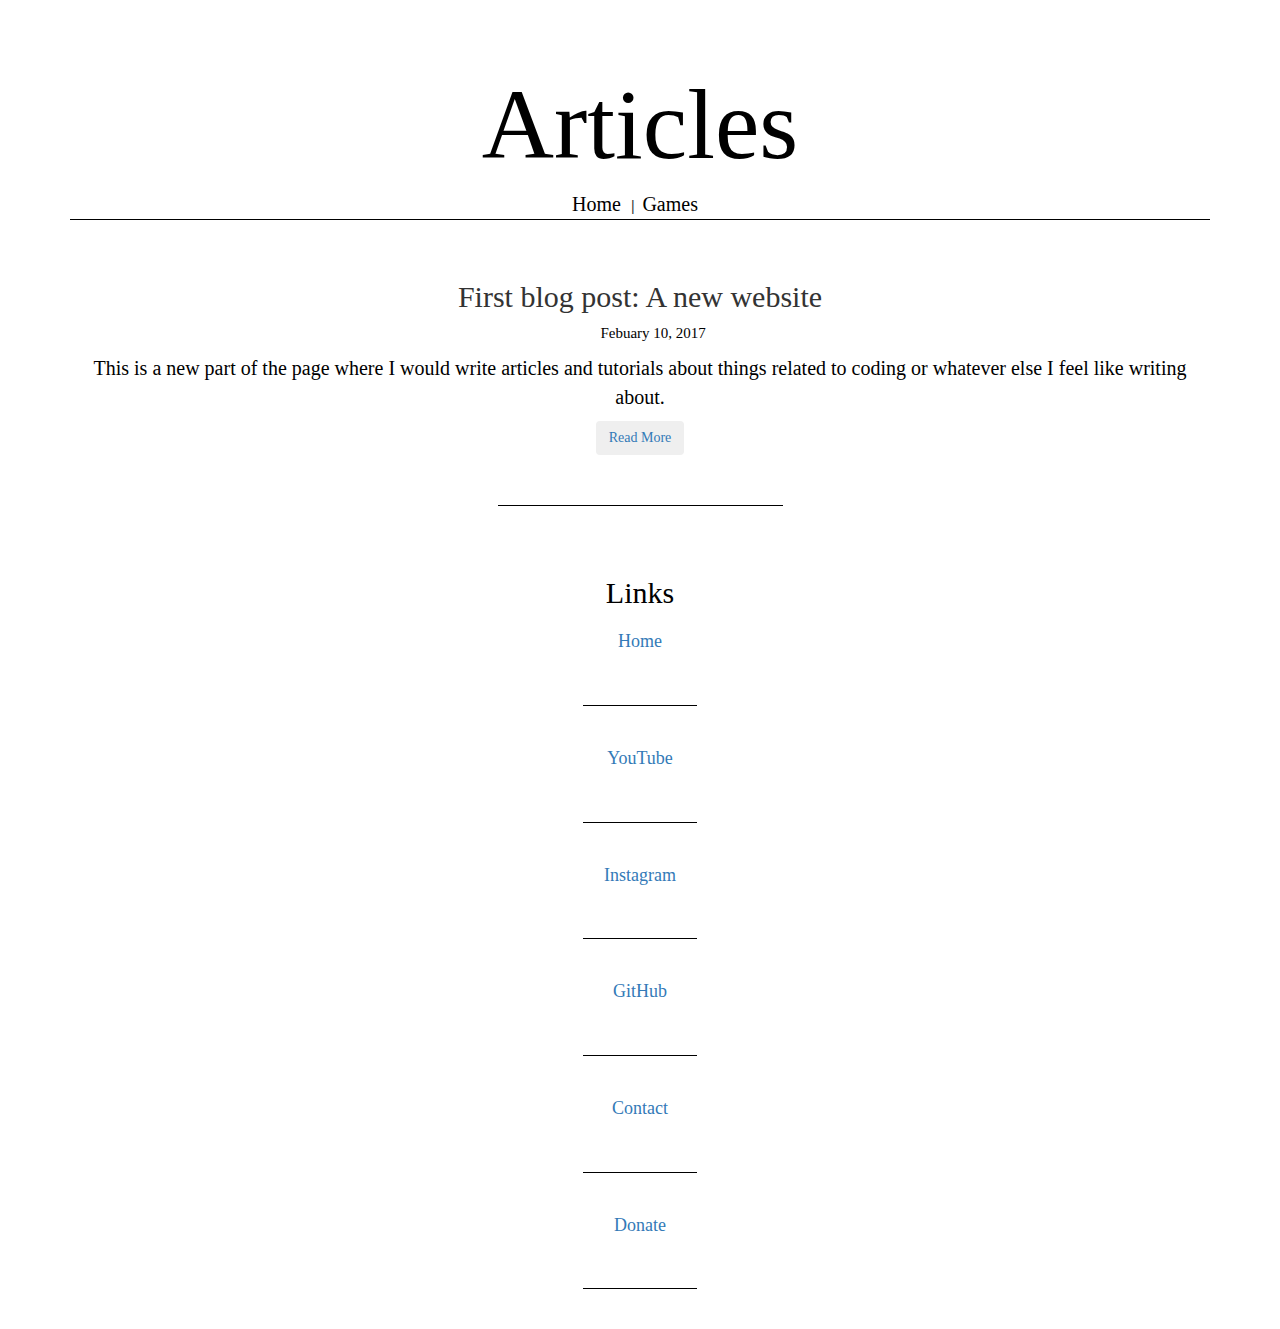
==== articles.html @ 2040cfbb "Added articles and fixed up nav" ====
<!DOCTYPE html>
<html>
<head>
	<meta http-equiv="X-UA-Compatible" content="IE=edge">
	<meta name="viewport" content="width = device-width, initial-scale = 1">

	<link rel="stylesheet" type="text/css" href="css/bootstrap.css">
	<link rel="stylesheet" type="text/css" href="css/main.css">

	<title>Arthur Tran - Articles</title>

</head>
<body>
	<!-- Body of the page -->
<div class="container text-center">
		<h1 id="otherPGHead">Articles</h1>
			
		<a href="index.html" id="navLinks">Home</a>|&nbsp	
		<a href="games.html" id="navLinks">Games</a>
	
		<hr id="headLine">
	
	<div class="row">

		<!-- Blog Posts on the main page -->
		<div class="col-sm-12">
			<!-- Each post -->
			<h4 id="blogTitle">First blog post: A new website</h4>
			<p id="blogCap"><img src="images/calendar.png" id="icons">&nbsp&nbsp&nbspFebuary 10, 2017</p>
			
			<!-- images should have a height of around 300px -->

			<p id="blogContent">
				<p id="blogContent">
					This is a new part of the page where I would write articles and tutorials about things related to coding or whatever else I feel like
					writing about.
				</p>
			</p>
				<a href="games/bounce.html">
					<button type="button" class="btn btn-outline-dark btn-md">Read More</button>
				</a>
			<hr>
				<h3 id="about">Links</h3>
				<p id="aboutContentLink"><a href="index.html">Home</a></p>
				<hr id="aboutSide"><br>
				<p id="aboutContentLink"><a href="https://www.youtube.com/channel/UCxjQ1tR8lkMkW-9C2XBiQLQ" target="blank">YouTube</a></p>
				<hr id="aboutSide"><br>
				<p id="aboutContentLink"><a href="https://www.instagram.com/arthur_tran" target="blank">Instagram</a></p>
				<hr id="aboutSide"><br>
				<p id="aboutContentLink"><a href="https://github.com/atran06" target="blank">GitHub</a></p>
				<hr id="aboutSide"><br>
				<p id="aboutContentLink"><a href="#" target="blank">Contact</a></p>
				<hr id="aboutSide"><br>
				<p id="aboutContentLink"><a href="#">Donate</a></p>
				<hr id="aboutSide"><br>
		</div>
		</div>
	</div>
</div>
<script src="https://ajax.googleapis.com/ajax/libs/jquery/1.12.4/jquery.min.js"></script>
<script src="https://maxcdn.bootstrapcdn.com/bootstrap/3.3.7/js/bootstrap.min.js" integrity="sha384-Tc5IQib027qvyjSMfHjOMaLkfuWVxZxUPnCJA7l2mCWNIpG9mGCD8wGNIcPD7Txa" crossorigin="anonymous"></script>
</body>
</html>
---- css/main.css ----
@font-face {
	font-family: "Ubuntu";
	src: url("../fonts/ubuntu-regular.ttf");
}
h1 {
	font-family: "Ubuntu";
	padding-top: 50px;
	font-size: 100px;
	color: white;
}
p {
	font-family: "Ubuntu";
	font-size: 30px;
	color: white;
}
#about {
	font-family: "Ubuntu";
	padding: 50px 0 10px 0;
	font-size: 30px;
	color: black;
}
#aboutContent {
	font-family: "Ubuntu";
	color: black;
	font-size: 20px;
}
#aboutContentLink {
	font-family: "Ubuntu";
	color: black;
	font-size: 18px;
}
#blogTitle {
	font-family: "Ubuntu";
	font-size: 30px;
	padding: 50px 0 0px 0;
}
#blogCap{
	font-family: "Ubuntu";
	color: black;
	font-size: 15px;
}
#blogContent {
	font-family: "Ubuntu";
	font-size: 20px;
	color: black;
}
#aboutSideHome {
	margin: 0;
	padding: 0;
	width: 100%;
}
#aboutSide {
	margin-top: 50px;
	border-color: black;
	width: 10%;
}
#icons {
	width: 15px;
	height: 15px;
}
#otherPGHead {
	font-family: "Ubuntu";
	padding-top: 50px;
	font-size: 100px;
	color: black;
}
#otherSubHead {
	font-family: "Ubuntu";
	font-size: 20px;
	color: black;
}
#seeAll {
	padding: 0 0 50px 0;
}
#headLine {
	margin: 0;
	padding: 0;
	width: 100%;
}
#navLinks {
	font-family: "Ubuntu";
	font-size: 20px;
	color: black;
	padding: 0 10px 0 0;
}
#contactHe {
	color: white;
	font-size: 20px;
}
.col-sm-10 {
	padding-bottom: 100px;
	padding-right: 100px;
}
hr {
	margin-top: 50px;
	border-color: black;
	width: 25%;
}
a {
	font-family: "Ubuntu";
	text-decoration: none;
}	
li {
	font-family: "Ubuntu";
}
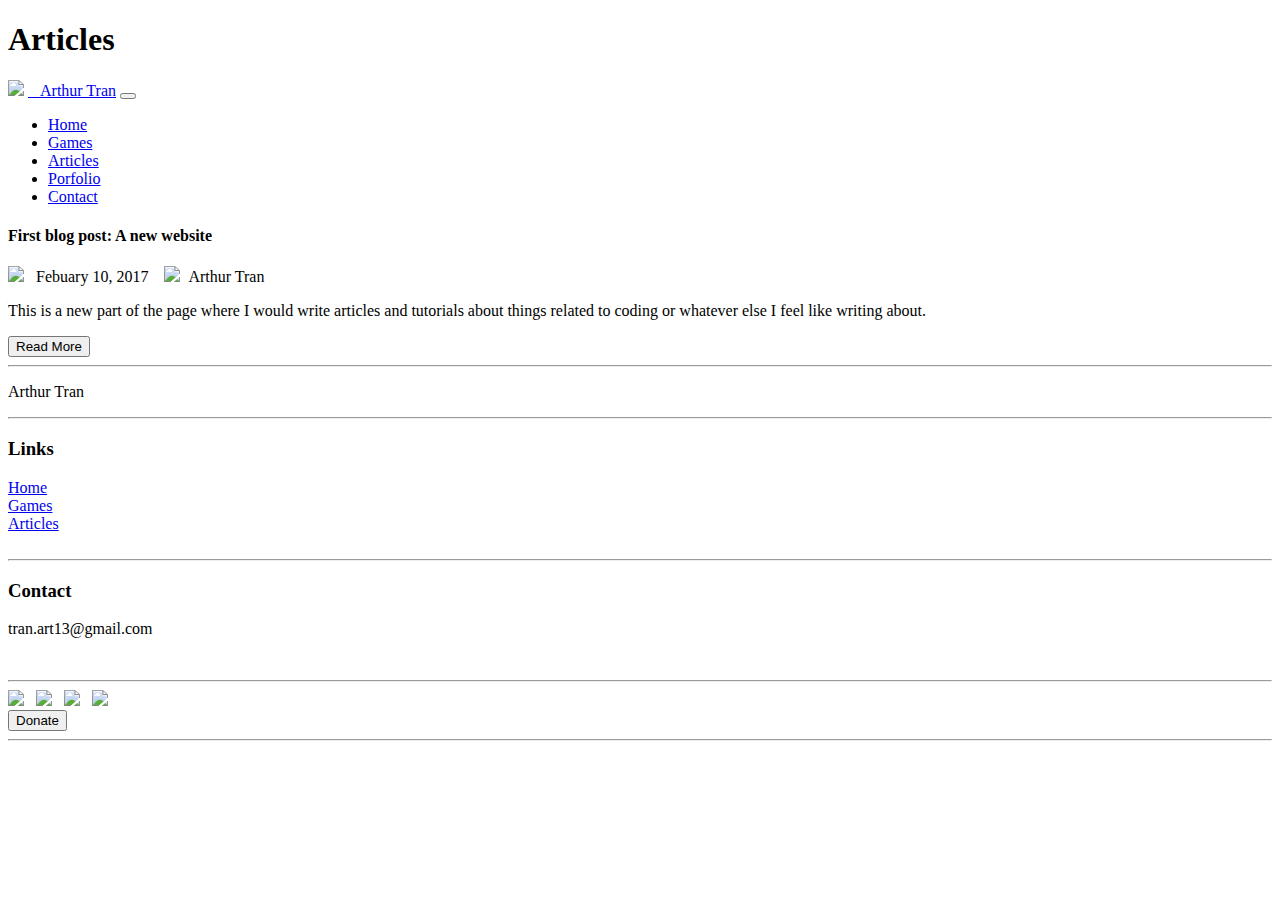
==== commit 8a738964: "Homepage makeover" ====
--- a/articles.html
+++ b/articles.html
@@ -4,29 +4,65 @@
 	<meta http-equiv="X-UA-Compatible" content="IE=edge">
 	<meta name="viewport" content="width = device-width, initial-scale = 1">
 
-	<link rel="stylesheet" type="text/css" href="css/bootstrap.css">
-	<link rel="stylesheet" type="text/css" href="css/main.css">
-
+	<link rel="icon" type="image/png" href="images/iconTab.png">
+	<link rel="shortcut icon" type="image/png" href="images/iconTab.png">
+	<link rel="shortcut icon" href="Images/iconTab.png" type="image/png">
+	<link rel="icon" href="Images/iconTab.png" type="image/png">
+	
 	<title>Arthur Tran - Articles</title>
 
 </head>
 <body>
 	<!-- Body of the page -->
-<div class="container text-center">
+<div class="container">
 		<h1 id="otherPGHead">Articles</h1>
 			
-		<a href="index.html" id="navLinks">Home</a>|&nbsp	
-		<a href="games.html" id="navLinks">Games</a>
+		<!-- <a href="index.html" id="navLinks">Home</a>|&nbsp	
+		<a href="games.html" id="navLinks">Games</a>|&nbsp
+		<a href="" id="navLinksOn">Articles</a>
 	
-		<hr id="headLine">
+		<hr id="headLine"> -->
 	
+	<nav class="navbar navbar-expand-lg navbar-dark bg-transparent">
+	<div class="container">
+		<a href="index.html"><img src="images/icon.png" id="iconsNav"></a>
+  		<a class="navbar-brand" href="index.html">&nbsp&nbsp&nbspArthur Tran</a>
+  		<button class="navbar-toggler" type="button" data-toggle="collapse" data-target="#navbarSupportedContent" aria-controls="navbarSupportedContent" aria-expanded="false" aria-label="Toggle navigation">
+    		<span class="navbar-toggler-icon"></span>
+  		</button>
+
+  		<div class="collapse navbar-collapse" id="navbarSupportedContent">
+    		<ul class="navbar-nav ml-auto">
+      			<li class="nav-item">
+        			<a class="nav-link" href="index.html">Home</a>
+      			</li>
+      			<li class="nav-item">
+        			<a class="nav-link" href="games.html">Games</a>
+      			</li>
+      			<li class="nav-item active">
+        			<a class="nav-link" href="articles.html">Articles</a>
+      			</li>
+      			<li class="nav-item">
+        			<a class="nav-link" href="#">Porfolio</a>
+      			</li>
+      			<li class="nav-item">
+        			<a class="nav-link" href="#">Contact</a>
+      			</li>
+    		</ul>
+		</div>
+	</div>
+	</nav>
+
 	<div class="row">
 
 		<!-- Blog Posts on the main page -->
 		<div class="col-sm-12">
 			<!-- Each post -->
 			<h4 id="blogTitle">First blog post: A new website</h4>
-			<p id="blogCap"><img src="images/calendar.png" id="icons">&nbsp&nbsp&nbspFebuary 10, 2017</p>
+			<p id="blogCap">
+				<img src="images/calendar.png" id="icons">&nbsp&nbsp&nbspFebuary 10, 2017&nbsp&nbsp&nbsp
+				<img src="images/pencil.png" id="icons">&nbsp&nbspArthur Tran
+			</p>
 			
 			<!-- images should have a height of around 300px -->
 
@@ -36,28 +72,65 @@
 					writing about.
 				</p>
 			</p>
-				<a href="games/bounce.html">
+				<a href="#">
 					<button type="button" class="btn btn-outline-dark btn-md">Read More</button>
 				</a>
 			<hr>
-				<h3 id="about">Links</h3>
-				<p id="aboutContentLink"><a href="index.html">Home</a></p>
-				<hr id="aboutSide"><br>
-				<p id="aboutContentLink"><a href="https://www.youtube.com/channel/UCxjQ1tR8lkMkW-9C2XBiQLQ" target="blank">YouTube</a></p>
-				<hr id="aboutSide"><br>
-				<p id="aboutContentLink"><a href="https://www.instagram.com/arthur_tran" target="blank">Instagram</a></p>
-				<hr id="aboutSide"><br>
-				<p id="aboutContentLink"><a href="https://github.com/atran06" target="blank">GitHub</a></p>
-				<hr id="aboutSide"><br>
-				<p id="aboutContentLink"><a href="#" target="blank">Contact</a></p>
-				<hr id="aboutSide"><br>
-				<p id="aboutContentLink"><a href="#">Donate</a></p>
-				<hr id="aboutSide"><br>
-		</div>
 		</div>
 	</div>
 </div>
-<script src="https://ajax.googleapis.com/ajax/libs/jquery/1.12.4/jquery.min.js"></script>
-<script src="https://maxcdn.bootstrapcdn.com/bootstrap/3.3.7/js/bootstrap.min.js" integrity="sha384-Tc5IQib027qvyjSMfHjOMaLkfuWVxZxUPnCJA7l2mCWNIpG9mGCD8wGNIcPD7Txa" crossorigin="anonymous"></script>
+
+<div id="footer">
+	<div class="container">
+		<div class="row">
+			<div class="col-sm-3">
+				<p id="footerHead">Arthur Tran</p>
+				<div id="showHide">
+					<hr id="footerLine">
+				</div>
+			</div>
+
+			<div class="col-sm-3">
+				<h3 id="footerLinkHead">Links</h3>
+				<div id="footerLinks">
+					<a id="footLink" href="index.html">Home</a><br>
+					<a id="footLink" href="games.html">Games</a><br>
+					<a id="footLink" href="articles.html">Articles</a><br>
+				</div>
+				<br>
+				<div id="showHide">
+					<hr id="footerLine">
+				</div>
+			</div>
+
+			<div class="col-sm-3">
+				<h3 id="footerLinkHead">Contact</h3>
+				<p id="footerLinks">tran.art13@gmail.com</p>
+				<br>
+				<div id="showHide">
+					<hr id="footerLine">
+				</div>
+			</div>
+			<div class="col-md-3">
+				<img src="images/ig.png" id="footerIcons">&nbsp&nbsp
+				<img src="images/twitter.png" id="footerIcons">&nbsp&nbsp
+				<img src="images/youtube.png" id="footerIcons">&nbsp&nbsp
+				<img src="images/github.png" id="footerIcons">&nbsp&nbsp
+				<br>
+				<div class="text-left">
+					<a href="https://www.paypal.me/atran06">
+						<button type="button" class="btn btn-outline-secondary btn-md" id="roundBtn">Donate</button>	
+					</a>
+				</div>
+			</div>
+			<div id="showHide">
+					<hr id="footerLine">
+			</div>
+		</div>
+	</div>
+</div>
+
+<script src="https://code.jquery.com/jquery-3.2.1.slim.min.js"></script>
+<script src="https://maxcdn.bootstrapcdn.com/bootstrap/4.0.0/js/bootstrap.min.js"></script>
 </body>
 </html>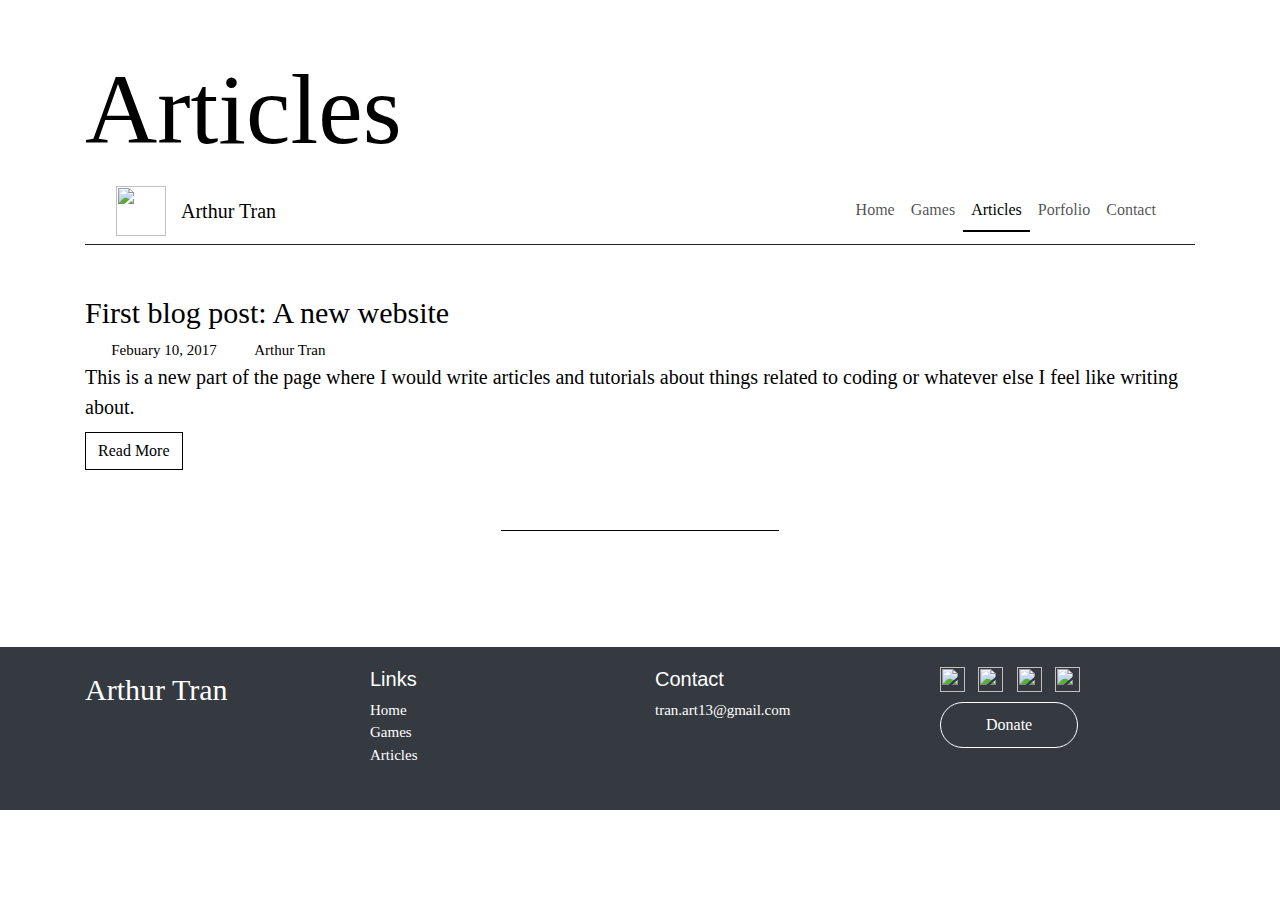
==== commit 01f240a7: "Optimized for all screen sizes" ====
--- a/articles.html
+++ b/articles.html
@@ -3,6 +3,9 @@
 <head>
 	<meta http-equiv="X-UA-Compatible" content="IE=edge">
 	<meta name="viewport" content="width = device-width, initial-scale = 1">
+
+	<link rel="stylesheet" type="text/css" href="css/bootstrap.css">
+	<link rel="stylesheet" type="text/css" href="css/main.css">
 
 	<link rel="icon" type="image/png" href="images/iconTab.png">
 	<link rel="shortcut icon" type="image/png" href="images/iconTab.png">
@@ -73,7 +76,7 @@
 				</p>
 			</p>
 				<a href="#">
-					<button type="button" class="btn btn-outline-dark btn-md">Read More</button>
+					<button type="button" class="btn btn-outline-success btn-md">Read More</button>
 				</a>
 			<hr>
 		</div>
--- a/css/main.css
+++ b/css/main.css
@@ -0,0 +1,238 @@
+@font-face {
+	font-family: "Ubuntu";
+	src: url("../fonts/ubuntu-regular.ttf");
+}
+body {
+	background-color: white;
+}
+h1 {
+	font-family: "Ubuntu";
+	font-size: 100px;
+	padding-top: 30%;
+	color: white;
+}
+@media (max-width: 1537px) {
+	h1 {
+	font-family: "Ubuntu";
+	font-size: 100px;
+	padding-top: 20%;
+	color: white;
+	}
+}
+p {
+	font-family: "Ubuntu";
+	font-size: 30px;
+	color: white;
+	margin: 0;
+}
+#homeHead {
+	font-family: "Ubuntu";
+	font-size: 30px;
+	color: white;
+	padding-bottom: 30px;
+}
+@media (max-width: 548px){
+	#feature {
+	background-color: #70abaf;
+	margin: 0px;
+	height: 30vh;
+	}
+}
+#thirdHead {
+	padding-top: 20px;
+}
+#left {
+	background-color: #254e58;
+	height: 50vh;
+}
+#middle {
+	background-color: #112d32;
+	height: 50vh;
+}
+#right {
+	background-color: #4f4a41;
+	height: 50vh;
+}
+#jumboDesc {
+	padding-top: 100px;
+	font-family: "Ubuntu";
+	font-size: 30px;
+	color: white;
+}
+/*The header for the about collumn*/
+#about {
+	font-family: "Ubuntu";
+	padding: 50px 0 10px 0;
+	font-size: 30px;
+	color: #005c82;
+}
+/*Styling for the body of the about collumn*/
+#aboutContent {
+	font-family: "Ubuntu";
+	color: black;
+	font-size: 20px;
+}
+#aboutContentWhite {
+	font-family: "Ubuntu";
+	color: white;
+	font-size: 20px;
+}
+/*Styling the links at the collumn*/
+#aboutContentLink {
+	font-family: "Ubuntu";
+	color: black;
+	font-size: 18px;
+}
+/*Title for each post*/
+#blogTitle {
+	color: black;
+	font-family: "Ubuntu";
+	font-size: 30px;
+	padding: 50px 0 0px 0;
+}
+/*The date and such under the title*/
+#blogCap{
+	font-family: "Ubuntu";
+	color: black;
+	font-size: 15px;
+}
+/*The body of the posts*/
+#blogContent {
+	font-family: "Ubuntu";
+	font-size: 20px;
+	color: black;
+}
+/*The lines on the side collumn for the home page*/
+#aboutSideHome {
+	margin: 0;
+	padding: 0;
+	width: 100%;
+}
+/*The lines for the side collumn for every other page*/
+#aboutSide {
+	margin-top: 0;
+	border-color: black;
+	width: 10%;
+}
+#footerLine {
+	margin-top: 0;
+	border-color: white;
+	width: 100%;
+}
+/*Icon styling*/
+#icons {
+	width: 15px;
+	height: 15px;
+}
+#iconsNav {
+	width: 50px;
+	height: 50px;
+}
+/*Headers for the other pages*/
+#otherPGHead {
+	font-family: "Ubuntu";
+	padding-top: 50px;
+	font-size: 100px;
+	color: black;
+}
+/*Sub head for the other pages*/
+#otherSubHead {
+	font-family: "Ubuntu";
+	font-size: 20px;
+	color: black;
+}
+/*Drop down style*/
+#seeAll {
+	padding: 0 0 50px 0;
+}
+/*links*/
+#navLinks {
+	font-family: "Ubuntu";
+	font-size: 20px;
+	color: black;
+	padding: 0 10px 0 0;
+}
+#navLinksOn {
+	font-family: "Ubuntu";
+	font-size: 20px;
+	color: black;
+	padding: 0 10px 0 0;
+	text-decoration: underline;
+}
+#contactHe {
+	color: white;
+	font-size: 20px;
+}
+#footer {
+	margin: 100px 0 0 0;
+	padding: 20px 0 20px 0;
+	background: #343a40;
+}
+#footerHome {
+	margin: 0 0 0 0;
+	padding: 20px 0 20px 0;
+	background: #343a40;
+}
+#footerHead {
+	font-size: 30px;
+}
+#footerLinkHead {
+	font-size: 20px;
+	color: white;
+}
+#footerLinks {
+	margin: 0;
+	color: white;
+	font-size: 15px;
+	list-style: none;
+	text-decoration: none;
+}
+#footLink {
+	color: white;
+	transition: all 0.3s ease-in-out;
+}
+#footLink:hover {
+	color: black;
+	text-decoration-style: none;
+	text-decoration: none;
+	transition: all 0.3s ease-in-out;
+}
+#footerIcons {
+	width: 25px;
+	height: 25px;
+}
+#roundBtn {
+	border-radius: 500px;
+	padding: 10px 45px 10px 45px;
+	margin-bottom: 10px;
+}
+#roundBtn2 {
+	font-size: 20px;
+	border-radius: 10px;
+	padding: 10px 45px 10px 45px;
+	margin: 0;
+}
+#showHide {
+	display: none;
+}
+.white {
+	color: white;
+	border-color: white;
+}
+@media only screen and (max-width: 575px) { 
+	#showHide {
+		display: block;
+	}
+}
+hr {
+	margin-top: 50px;
+	border-color: black;
+	width: 25%;
+}
+a {
+	font-family: "Ubuntu";
+	text-decoration: none;
+}		
+li {
+	font-family: "Ubuntu";
+}	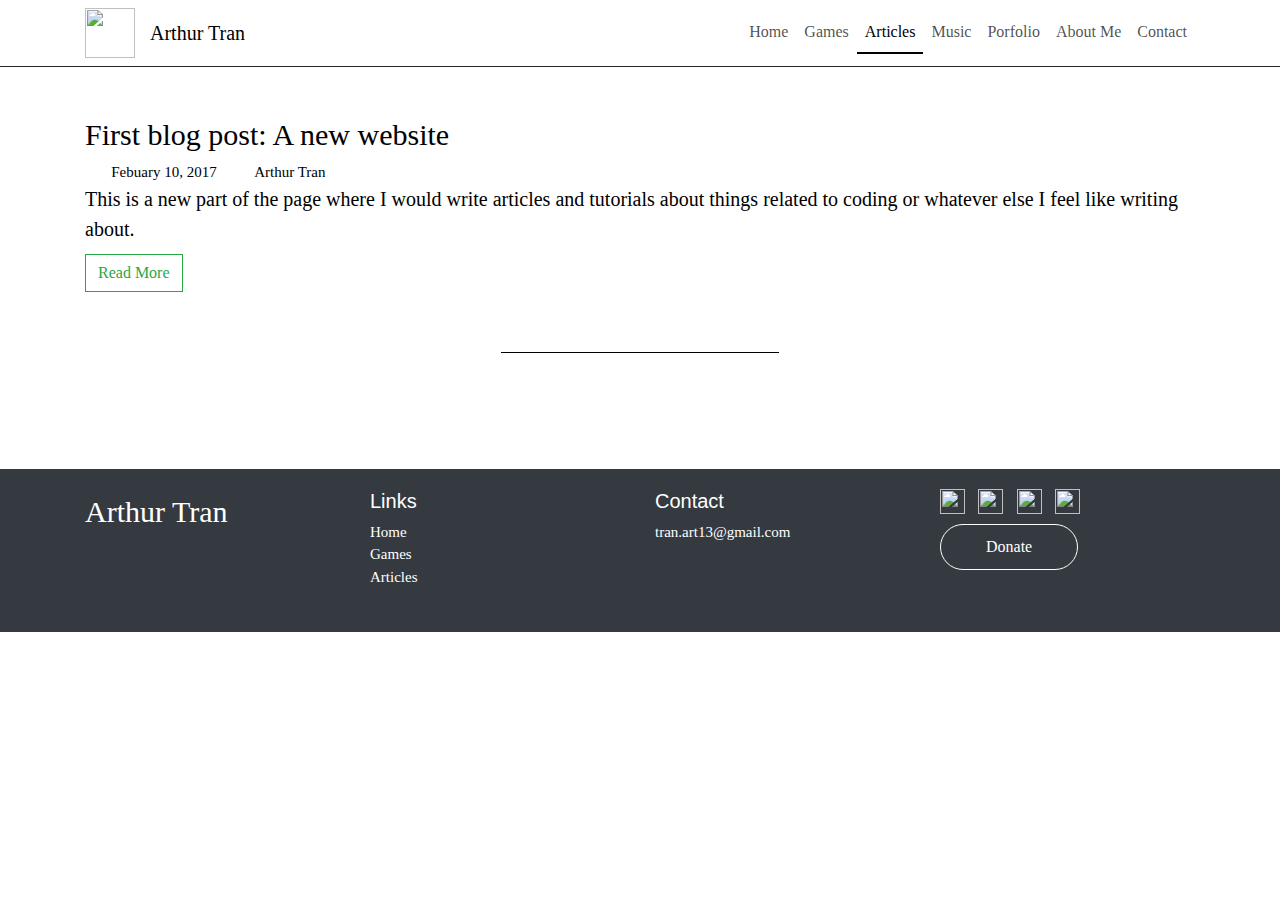
==== commit e9536f1d: "Optimized nav bar and mobile" ====
--- a/articles.html
+++ b/articles.html
@@ -1,12 +1,15 @@
 <!DOCTYPE html>
 <html>
 <head>
+	<!-- Compatability for IE -->
 	<meta http-equiv="X-UA-Compatible" content="IE=edge">
 	<meta name="viewport" content="width = device-width, initial-scale = 1">
-
+	
+	<!-- Style sheets -->
 	<link rel="stylesheet" type="text/css" href="css/bootstrap.css">
 	<link rel="stylesheet" type="text/css" href="css/main.css">
 
+	<!-- Tab icons -->
 	<link rel="icon" type="image/png" href="images/iconTab.png">
 	<link rel="shortcut icon" type="image/png" href="images/iconTab.png">
 	<link rel="shortcut icon" href="Images/iconTab.png" type="image/png">
@@ -16,18 +19,9 @@
 
 </head>
 <body>
-	<!-- Body of the page -->
-<div class="container">
-		<h1 id="otherPGHead">Articles</h1>
-			
-		<!-- <a href="index.html" id="navLinks">Home</a>|&nbsp	
-		<a href="games.html" id="navLinks">Games</a>|&nbsp
-		<a href="" id="navLinksOn">Articles</a>
-	
-		<hr id="headLine"> -->
-	
-	<nav class="navbar navbar-expand-lg navbar-dark bg-transparent">
-	<div class="container">
+
+<nav class="navbar navbar-expand-lg navbar-dark bg-transparent">
+		<div class="container">
 		<a href="index.html"><img src="images/icon.png" id="iconsNav"></a>
   		<a class="navbar-brand" href="index.html">&nbsp&nbsp&nbspArthur Tran</a>
   		<button class="navbar-toggler" type="button" data-toggle="collapse" data-target="#navbarSupportedContent" aria-controls="navbarSupportedContent" aria-expanded="false" aria-label="Toggle navigation">
@@ -46,7 +40,13 @@
         			<a class="nav-link" href="articles.html">Articles</a>
       			</li>
       			<li class="nav-item">
+        			<a class="nav-link" href="music.html">Music</a>
+      			</li>
+      			<li class="nav-item">
         			<a class="nav-link" href="#">Porfolio</a>
+      			</li>
+      			<li class="nav-item">
+        			<a class="nav-link" href="#">About Me</a>
       			</li>
       			<li class="nav-item">
         			<a class="nav-link" href="#">Contact</a>
@@ -55,6 +55,14 @@
 		</div>
 	</div>
 	</nav>
+
+<div class="container">
+			
+		<!-- <a href="index.html" id="navLinks">Home</a>|&nbsp	
+		<a href="games.html" id="navLinks">Games</a>|&nbsp
+		<a href="" id="navLinksOn">Articles</a>
+	
+		<hr id="headLine"> -->
 
 	<div class="row">
 
--- a/css/main.css
+++ b/css/main.css
@@ -8,7 +8,7 @@
 h1 {
 	font-family: "Ubuntu";
 	font-size: 100px;
-	padding-top: 30%;
+	padding-top: 10%;
 	color: white;
 }
 @media (max-width: 1537px) {
@@ -38,20 +38,17 @@
 	height: 30vh;
 	}
 }
-#thirdHead {
-	padding-top: 20px;
-}
-#left {
-	background-color: #254e58;
-	height: 50vh;
-}
-#middle {
-	background-color: #112d32;
-	height: 50vh;
-}
-#right {
-	background-color: #4f4a41;
-	height: 50vh;
+#musicName {
+	font-family: "Ubuntu";
+	color: black;
+	padding: 20px 0 0 0px;
+	font-size: 20px;
+}
+#musicCategory {
+	color: black;
+	font-family: "Ubuntu";
+	padding-top: 50px;
+	font-size: 50px;
 }
 #jumboDesc {
 	padding-top: 100px;
@@ -70,6 +67,13 @@
 #aboutContent {
 	font-family: "Ubuntu";
 	color: black;
+	padding: 20px 10px 0 10px;
+	font-size: 20px;
+}
+#aboutContentBot {
+	font-family: "Ubuntu";
+	color: black;
+	padding: 20px 10px 20px 10px;
 	font-size: 20px;
 }
 #aboutContentWhite {
@@ -102,15 +106,9 @@
 	font-size: 20px;
 	color: black;
 }
-/*The lines on the side collumn for the home page*/
-#aboutSideHome {
-	margin: 0;
-	padding: 0;
-	width: 100%;
-}
 /*The lines for the side collumn for every other page*/
 #aboutSide {
-	margin-top: 0;
+	margin-top: 20px;
 	border-color: black;
 	width: 10%;
 }
@@ -210,7 +208,7 @@
 	font-size: 20px;
 	border-radius: 10px;
 	padding: 10px 45px 10px 45px;
-	margin: 0;
+	margin: 0 0 50px 0;
 }
 #showHide {
 	display: none;
@@ -218,6 +216,10 @@
 .white {
 	color: white;
 	border-color: white;
+}
+.noSpace {
+	margin: 0;
+	padding: 0;
 }
 @media only screen and (max-width: 575px) { 
 	#showHide {
@@ -235,4 +237,8 @@
 }		
 li {
 	font-family: "Ubuntu";
-}	+}
+audio {
+	padding-top: 50px;
+	width: 420px;
+}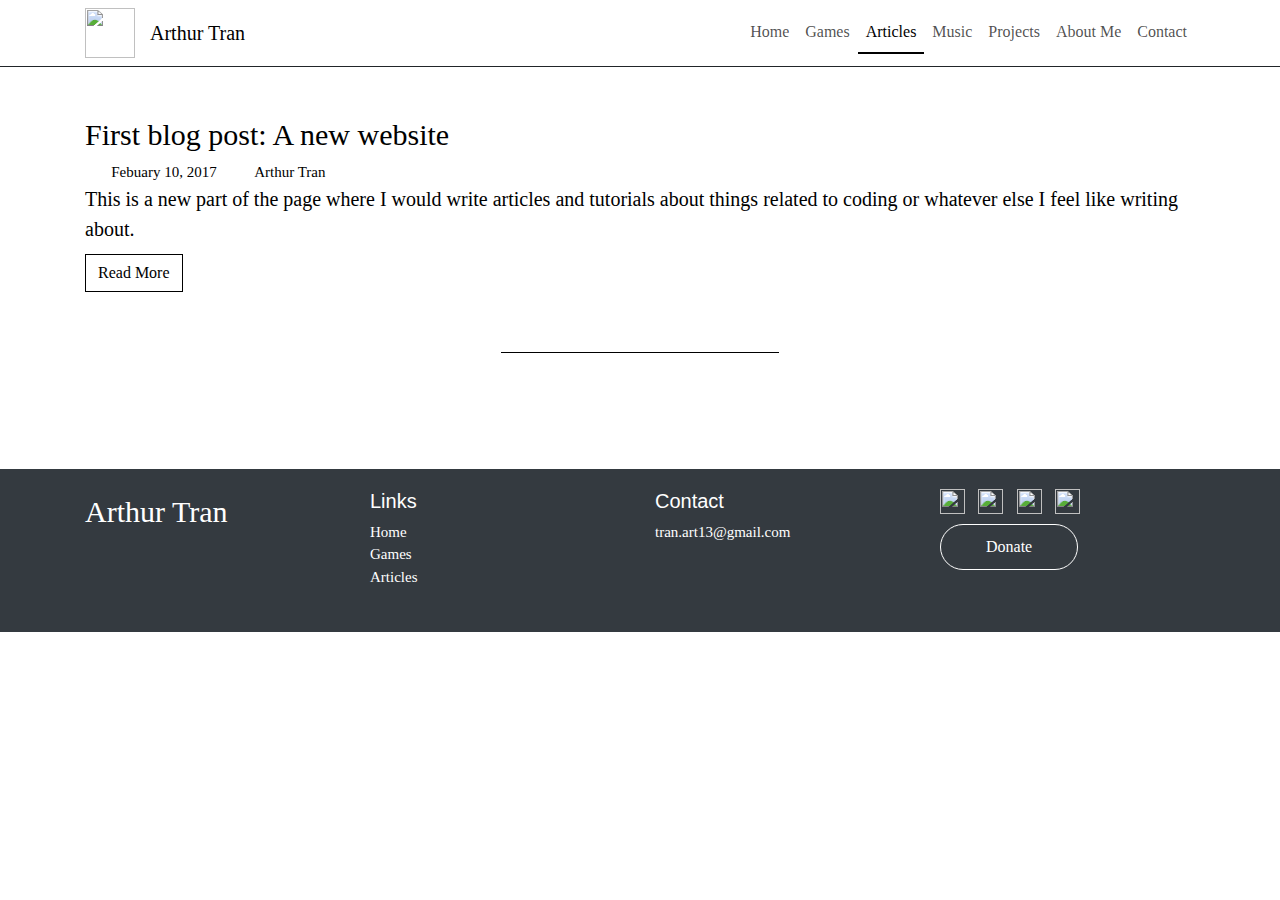
==== commit 8a5e0a1d: "Cosmetic changes to index" ====
--- a/articles.html
+++ b/articles.html
@@ -4,7 +4,7 @@
 	<!-- Compatability for IE -->
 	<meta http-equiv="X-UA-Compatible" content="IE=edge">
 	<meta name="viewport" content="width = device-width, initial-scale = 1">
-	
+
 	<!-- Style sheets -->
 	<link rel="stylesheet" type="text/css" href="css/bootstrap.css">
 	<link rel="stylesheet" type="text/css" href="css/main.css">
@@ -14,54 +14,54 @@
 	<link rel="shortcut icon" type="image/png" href="images/iconTab.png">
 	<link rel="shortcut icon" href="Images/iconTab.png" type="image/png">
 	<link rel="icon" href="Images/iconTab.png" type="image/png">
-	
+
 	<title>Arthur Tran - Articles</title>
 
 </head>
 <body>
 
-<nav class="navbar navbar-expand-lg navbar-dark bg-transparent">
-		<div class="container">
-		<a href="index.html"><img src="images/icon.png" id="iconsNav"></a>
-  		<a class="navbar-brand" href="index.html">&nbsp&nbsp&nbspArthur Tran</a>
-  		<button class="navbar-toggler" type="button" data-toggle="collapse" data-target="#navbarSupportedContent" aria-controls="navbarSupportedContent" aria-expanded="false" aria-label="Toggle navigation">
-    		<span class="navbar-toggler-icon"></span>
-  		</button>
+	<nav class="navbar navbar-expand-lg navbar-dark bg-transparent">
+			<div class="container">
+			<a href="index.html"><img src="images/icon.png" id="iconsNav"></a>
+	  		<a class="navbar-brand" href="index.html">&nbsp&nbsp&nbspArthur Tran</a>
+	  		<button class="navbar-toggler" type="button" data-toggle="collapse" data-target="#navbarSupportedContent" aria-controls="navbarSupportedContent" aria-expanded="false" aria-label="Toggle navigation">
+	    		<span class="navbar-toggler-icon"></span>
+	  		</button>
 
-  		<div class="collapse navbar-collapse" id="navbarSupportedContent">
-    		<ul class="navbar-nav ml-auto">
-      			<li class="nav-item">
-        			<a class="nav-link" href="index.html">Home</a>
-      			</li>
-      			<li class="nav-item">
-        			<a class="nav-link" href="games.html">Games</a>
-      			</li>
-      			<li class="nav-item active">
-        			<a class="nav-link" href="articles.html">Articles</a>
-      			</li>
-      			<li class="nav-item">
-        			<a class="nav-link" href="music.html">Music</a>
-      			</li>
-      			<li class="nav-item">
-        			<a class="nav-link" href="#">Porfolio</a>
-      			</li>
-      			<li class="nav-item">
-        			<a class="nav-link" href="#">About Me</a>
-      			</li>
-      			<li class="nav-item">
-        			<a class="nav-link" href="#">Contact</a>
-      			</li>
-    		</ul>
+	  		<div class="collapse navbar-collapse" id="navbarSupportedContent">
+	    		<ul class="navbar-nav ml-auto">
+	      			<li class="nav-item">
+	        			<a class="nav-link" href="index.html">Home</a>
+	      			</li>
+	      			<li class="nav-item">
+	        			<a class="nav-link" href="games.html">Games</a>
+	      			</li>
+	      			<li class="nav-item active">
+	        			<a class="nav-link" href="articles.html">Articles</a>
+	      			</li>
+	      			<li class="nav-item">
+	        			<a class="nav-link" href="music.html">Music</a>
+	      			</li>
+	      			<li class="nav-item">
+	        			<a class="nav-link" href="projects.html">Projects</a>
+	      			</li>
+	      			<li class="nav-item">
+	        			<a class="nav-link" href="index.html">About Me</a>
+	      			</li>
+	      			<li class="nav-item">
+	        			<a class="nav-link" href="contact.html">Contact</a>
+	      			</li>
+	    		</ul>
+			</div>
 		</div>
-	</div>
 	</nav>
 
 <div class="container">
-			
-		<!-- <a href="index.html" id="navLinks">Home</a>|&nbsp	
+
+		<!-- <a href="index.html" id="navLinks">Home</a>|&nbsp
 		<a href="games.html" id="navLinks">Games</a>|&nbsp
 		<a href="" id="navLinksOn">Articles</a>
-	
+
 		<hr id="headLine"> -->
 
 	<div class="row">
@@ -74,7 +74,7 @@
 				<img src="images/calendar.png" id="icons">&nbsp&nbsp&nbspFebuary 10, 2017&nbsp&nbsp&nbsp
 				<img src="images/pencil.png" id="icons">&nbsp&nbspArthur Tran
 			</p>
-			
+
 			<!-- images should have a height of around 300px -->
 
 			<p id="blogContent">
@@ -88,6 +88,12 @@
 				</a>
 			<hr>
 		</div>
+	</div>
+</div>
+
+<div class="row" id="aboutMe">
+	<div class="container">
+
 	</div>
 </div>
 
@@ -130,7 +136,7 @@
 				<br>
 				<div class="text-left">
 					<a href="https://www.paypal.me/atran06">
-						<button type="button" class="btn btn-outline-secondary btn-md" id="roundBtn">Donate</button>	
+						<button type="button" class="btn btn-outline-secondary btn-md" id="roundBtn">Donate</button>
 					</a>
 				</div>
 			</div>
@@ -144,4 +150,4 @@
 <script src="https://code.jquery.com/jquery-3.2.1.slim.min.js"></script>
 <script src="https://maxcdn.bootstrapcdn.com/bootstrap/4.0.0/js/bootstrap.min.js"></script>
 </body>
-</html>+</html>
--- a/css/main.css
+++ b/css/main.css
@@ -24,6 +24,9 @@
 	font-size: 30px;
 	color: white;
 	margin: 0;
+}
+#contactTopMargin {
+	margin-top: 50px; 
 }
 #homeHead {
 	font-family: "Ubuntu";
@@ -87,6 +90,14 @@
 	color: black;
 	font-size: 18px;
 }
+#smaller {
+	width: 300px;
+}
+@media (max-width: 548px){
+	#smaller {
+		display: none;
+	}
+}
 /*Title for each post*/
 #blogTitle {
 	color: black;
@@ -167,7 +178,7 @@
 	background: #343a40;
 }
 #footerHome {
-	margin: 0 0 0 0;
+	margin: 50px 0 0 0;
 	padding: 20px 0 20px 0;
 	background: #343a40;
 }
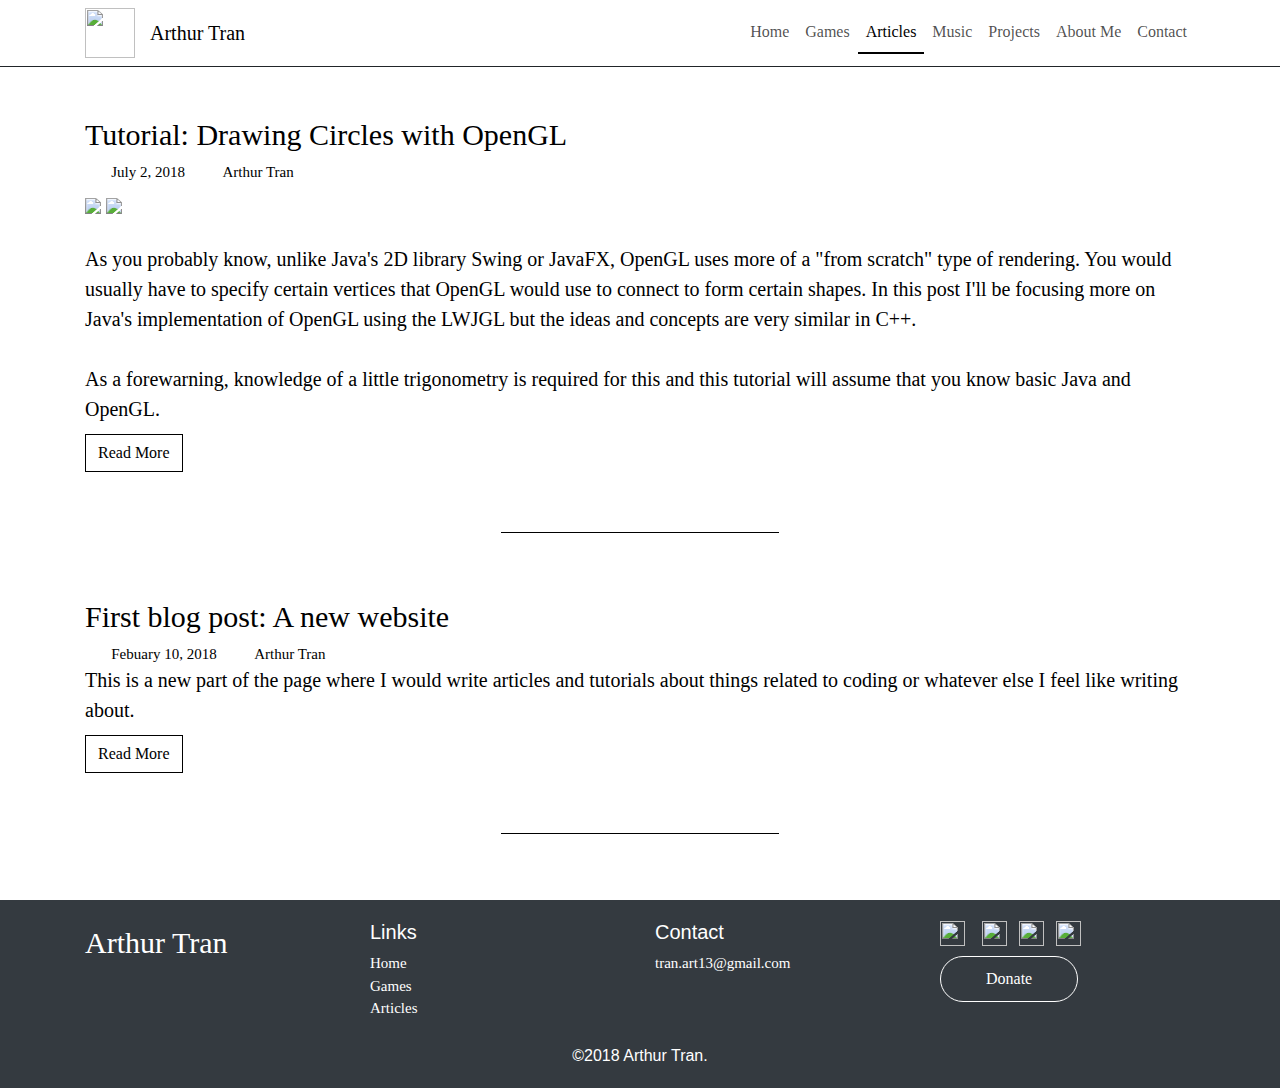
==== commit 5de346c3: "Revamped music pages" ====
--- a/articles.html
+++ b/articles.html
@@ -1,153 +1,197 @@
 <!DOCTYPE html>
 <html>
-<head>
-	<!-- Compatability for IE -->
-	<meta http-equiv="X-UA-Compatible" content="IE=edge">
-	<meta name="viewport" content="width = device-width, initial-scale = 1">
+	<head>
+		<!-- Compatability for IE -->
+		<meta http-equiv="X-UA-Compatible" content="IE=edge">
+		<meta name="viewport" content="width = device-width, initial-scale = 1">
 
-	<!-- Style sheets -->
-	<link rel="stylesheet" type="text/css" href="css/bootstrap.css">
-	<link rel="stylesheet" type="text/css" href="css/main.css">
+		<!-- Style sheets -->
+		<link rel="stylesheet" type="text/css" href="css/bootstrap.css">
+		<link rel="stylesheet" type="text/css" href="css/main.css">
 
-	<!-- Tab icons -->
-	<link rel="icon" type="image/png" href="images/iconTab.png">
-	<link rel="shortcut icon" type="image/png" href="images/iconTab.png">
-	<link rel="shortcut icon" href="Images/iconTab.png" type="image/png">
-	<link rel="icon" href="Images/iconTab.png" type="image/png">
+		<!-- Tab icons -->
+		<link rel="icon" type="image/png" href="images/iconTab.png">
+		<link rel="shortcut icon" type="image/png" href="images/iconTab.png">
+		<link rel="shortcut icon" href="Images/iconTab.png" type="image/png">
+		<link rel="icon" href="Images/iconTab.png" type="image/png">
 
-	<title>Arthur Tran - Articles</title>
+		<title>Arthur Tran - Articles</title>
 
-</head>
-<body>
+	</head>
+	<body>
+		<nav class="navbar navbar-expand-lg navbar-dark bg-transparent">
+			<div class="container">
+				<a href="index.html"><img src="images/icon.png" id="iconsNav"></a>
+	  			<a class="navbar-brand" href="index.html">&nbsp&nbsp&nbspArthur Tran</a>
+		  		<button class="navbar-toggler" type="button" data-toggle="collapse" data-target="#navbarSupportedContent" aria-controls="navbarSupportedContent" aria-expanded="false" aria-label="Toggle navigation">
+		    		<span class="navbar-toggler-icon"></span>
+		  		</button>
 
-	<nav class="navbar navbar-expand-lg navbar-dark bg-transparent">
-			<div class="container">
-			<a href="index.html"><img src="images/icon.png" id="iconsNav"></a>
-	  		<a class="navbar-brand" href="index.html">&nbsp&nbsp&nbspArthur Tran</a>
-	  		<button class="navbar-toggler" type="button" data-toggle="collapse" data-target="#navbarSupportedContent" aria-controls="navbarSupportedContent" aria-expanded="false" aria-label="Toggle navigation">
-	    		<span class="navbar-toggler-icon"></span>
-	  		</button>
+		  		<div class="collapse navbar-collapse" id="navbarSupportedContent">
+		    		<ul class="navbar-nav ml-auto">
+		      			<li class="nav-item">
+		        			<a class="nav-link" href="index.html">Home</a>
+		      			</li>
+		      			<li class="nav-item">
+		        			<a class="nav-link" href="games.html">Games</a>
+		      			</li>
+		      			<li class="nav-item active">
+		        			<a class="nav-link" href="articles.html">Articles</a>
+		      			</li>
+		      			<li class="nav-item">
+		        			<a class="nav-link" href="music.html">Music</a>
+		      			</li>
+		      			<li class="nav-item">
+		        			<a class="nav-link" href="projects.html">Projects</a>
+		      			</li>
+		      			<li class="nav-item">
+		        			<a class="nav-link" href="index.html#aboutMe">About Me</a>
+		      			</li>
+		      			<li class="nav-item">
+		        			<a class="nav-link" href="contact.html">Contact</a>
+		      			</li>
+		    		</ul>
+				</div>
+			</div>
+		</nav>
 
-	  		<div class="collapse navbar-collapse" id="navbarSupportedContent">
-	    		<ul class="navbar-nav ml-auto">
-	      			<li class="nav-item">
-	        			<a class="nav-link" href="index.html">Home</a>
-	      			</li>
-	      			<li class="nav-item">
-	        			<a class="nav-link" href="games.html">Games</a>
-	      			</li>
-	      			<li class="nav-item active">
-	        			<a class="nav-link" href="articles.html">Articles</a>
-	      			</li>
-	      			<li class="nav-item">
-	        			<a class="nav-link" href="music.html">Music</a>
-	      			</li>
-	      			<li class="nav-item">
-	        			<a class="nav-link" href="projects.html">Projects</a>
-	      			</li>
-	      			<li class="nav-item">
-	        			<a class="nav-link" href="index.html">About Me</a>
-	      			</li>
-	      			<li class="nav-item">
-	        			<a class="nav-link" href="contact.html">Contact</a>
-	      			</li>
-	    		</ul>
-			</div>
-		</div>
-	</nav>
+		<div class="container">
 
-<div class="container">
+			<!-- <a href="index.html" id="navLinks">Home</a>|&nbsp
+			<a href="games.html" id="navLinks">Games</a>|&nbsp
+			<a href="" id="navLinksOn">Articles</a>
 
-		<!-- <a href="index.html" id="navLinks">Home</a>|&nbsp
-		<a href="games.html" id="navLinks">Games</a>|&nbsp
-		<a href="" id="navLinksOn">Articles</a>
+			<hr id="headLine"> -->
 
-		<hr id="headLine"> -->
+			<div class="row">
 
-	<div class="row">
+				<!-- Blog Posts on the main page -->
+				<div class="col-sm-12">
+					<!-- Each post -->
+					<h4 id="blogTitle">Tutorial: Drawing Circles with OpenGL</h4>
+					<p id="blogCap">
+						<img src="images/calendar.png" id="icons">&nbsp&nbsp&nbspJuly 2, 2018&nbsp&nbsp&nbsp
+						<img src="images/pencil.png" id="icons">&nbsp&nbspArthur Tran
+					</p>
 
-		<!-- Blog Posts on the main page -->
-		<div class="col-sm-12">
-			<!-- Each post -->
-			<h4 id="blogTitle">First blog post: A new website</h4>
-			<p id="blogCap">
-				<img src="images/calendar.png" id="icons">&nbsp&nbsp&nbspFebuary 10, 2017&nbsp&nbsp&nbsp
-				<img src="images/pencil.png" id="icons">&nbsp&nbspArthur Tran
-			</p>
+					<!-- images should have a height of around 300px -->
 
-			<!-- images should have a height of around 300px -->
-
-			<p id="blogContent">
-				<p id="blogContent">
-					This is a new part of the page where I would write articles and tutorials about things related to coding or whatever else I feel like
-					writing about.
-				</p>
-			</p>
-				<a href="#">
-					<button type="button" class="btn btn-outline-success btn-md">Read More</button>
-				</a>
-			<hr>
-		</div>
-	</div>
-</div>
-
-<div class="row" id="aboutMe">
-	<div class="container">
-
-	</div>
-</div>
-
-<div id="footer">
-	<div class="container">
-		<div class="row">
-			<div class="col-sm-3">
-				<p id="footerHead">Arthur Tran</p>
-				<div id="showHide">
-					<hr id="footerLine">
+					<p id="blogContent">
+						<p id="blogContent">
+							<img src="articles/openGL/images/oglc-filled.png" width="30%" style="margin-top: 10px;">
+							<img src="articles/openGL/images/oglc-out.png" width="30%" style="margin-top: 10px;">
+							<br><br>
+							As you probably know, unlike Java's 2D library Swing or JavaFX, OpenGL uses more of a "from scratch" type of
+							rendering. You would usually have to specify certain vertices that OpenGL would use to connect to form certain
+							shapes. In this post I'll be focusing more on Java's implementation of OpenGL using the LWJGL but the ideas
+							and concepts are very similar in C++.
+							<br><br>
+							As a forewarning, knowledge of a little trigonometry is required for this and this tutorial will assume that
+							you know basic Java and OpenGL.
+						</p>
+					</p>
+						<a href="articles/openGL/Drawing-Circles-With-OpenGL.html">
+							<button type="button" class="btn btn-outline-success btn-md">Read More</button>
+						</a>
+					<hr>
 				</div>
 			</div>
 
-			<div class="col-sm-3">
-				<h3 id="footerLinkHead">Links</h3>
-				<div id="footerLinks">
-					<a id="footLink" href="index.html">Home</a><br>
-					<a id="footLink" href="games.html">Games</a><br>
-					<a id="footLink" href="articles.html">Articles</a><br>
-				</div>
-				<br>
-				<div id="showHide">
-					<hr id="footerLine">
+			<div class="row">
+
+				<!-- Blog Posts on the main page -->
+				<div class="col-sm-12">
+					<!-- Each post -->
+					<h4 id="blogTitle">First blog post: A new website</h4>
+					<p id="blogCap">
+						<img src="images/calendar.png" id="icons">&nbsp&nbsp&nbspFebuary 10, 2018&nbsp&nbsp&nbsp
+						<img src="images/pencil.png" id="icons">&nbsp&nbspArthur Tran
+					</p>
+
+					<!-- images should have a height of around 300px -->
+
+					<p id="blogContent">
+						<p id="blogContent">
+							This is a new part of the page where I would write articles and tutorials about things related to coding or whatever else I feel like
+							writing about.
+						</p>
+					</p>
+						<a href="#">
+							<button type="button" class="btn btn-outline-success btn-md">Read More</button>
+						</a>
+					<hr>
 				</div>
 			</div>
+		</div>
 
-			<div class="col-sm-3">
-				<h3 id="footerLinkHead">Contact</h3>
-				<p id="footerLinks">tran.art13@gmail.com</p>
-				<br>
-				<div id="showHide">
-					<hr id="footerLine">
+		<div class="row" id="aboutMe">
+			<div class="container">
+
+			</div>
+		</div>
+		<!-- Footer -->
+		<div id="footerHome">
+			<div class="container">
+				<div class="row">
+					<div class="col-sm-3">
+						<p id="footerHead">Arthur Tran</p>
+						<div id="showHide">
+							<hr id="footerLine">
+						</div>
+					</div>
+
+					<div class="col-sm-3">
+						<h3 id="footerLinkHead">Links</h3>
+						<div id="footerLinks">
+							<a id="footLink" href="index.html">Home</a><br>
+							<a id="footLink" href="games.html">Games</a><br>
+							<a id="footLink" href="articles.html">Articles</a><br>
+						</div>
+						<br>
+						<div id="showHide">
+							<hr id="footerLine">
+						</div>
+					</div>
+
+					<div class="col-sm-3">
+						<h3 id="footerLinkHead">Contact</h3>
+						<p id="footerLinks">tran.art13@gmail.com</p>
+						<br>
+						<div id="showHide">
+							<hr id="footerLine">
+						</div>
+					</div>
+					<div class="col-md-3">
+						<a href="https://instagram.com/arthur_tran" target="_blank" style="text-decoration: none;">
+							<img src="images/ig.png" id="footerIcons">
+						</a>&nbsp&nbsp
+						<a href="https://twitter.com/" target="_blank" style="text-decoration: none;">
+							<img src="images/twitter.png" id="footerIcons">&nbsp&nbsp
+						</a>
+						<a href="https://www.youtube.com/channel/UCxjQ1tR8lkMkW-9C2XBiQLQ" target="_blank" style="text-decoration: none;">
+							<img src="images/youtube.png" id="footerIcons">&nbsp&nbsp
+						</a>
+						<a href="https://github.com/atran06" target="_blank" style="text-decoration: none;">
+							<img src="images/github.png" id="footerIcons">&nbsp&nbsp
+						</a>
+						<br>
+						<div class="text-left">
+							<a href="https://www.paypal.me/atran06">
+								<button type="button" class="btn btn-outline-secondary btn-md" id="roundBtn">Donate</button>
+							</a>
+						</div>
+					</div>
+					<div id="showHide">
+							<hr id="footerLine">
+					</div>
+				</div>
+				<div class="text-center" style="color:white;">
+					&copy;2018 Arthur Tran.
 				</div>
 			</div>
-			<div class="col-md-3">
-				<img src="images/ig.png" id="footerIcons">&nbsp&nbsp
-				<img src="images/twitter.png" id="footerIcons">&nbsp&nbsp
-				<img src="images/youtube.png" id="footerIcons">&nbsp&nbsp
-				<img src="images/github.png" id="footerIcons">&nbsp&nbsp
-				<br>
-				<div class="text-left">
-					<a href="https://www.paypal.me/atran06">
-						<button type="button" class="btn btn-outline-secondary btn-md" id="roundBtn">Donate</button>
-					</a>
-				</div>
-			</div>
-			<div id="showHide">
-					<hr id="footerLine">
-			</div>
 		</div>
-	</div>
-</div>
 
-<script src="https://code.jquery.com/jquery-3.2.1.slim.min.js"></script>
-<script src="https://maxcdn.bootstrapcdn.com/bootstrap/4.0.0/js/bootstrap.min.js"></script>
-</body>
+		<script src="https://code.jquery.com/jquery-3.2.1.slim.min.js"></script>
+		<script src="https://maxcdn.bootstrapcdn.com/bootstrap/4.0.0/js/bootstrap.min.js"></script>
+	</body>
 </html>
